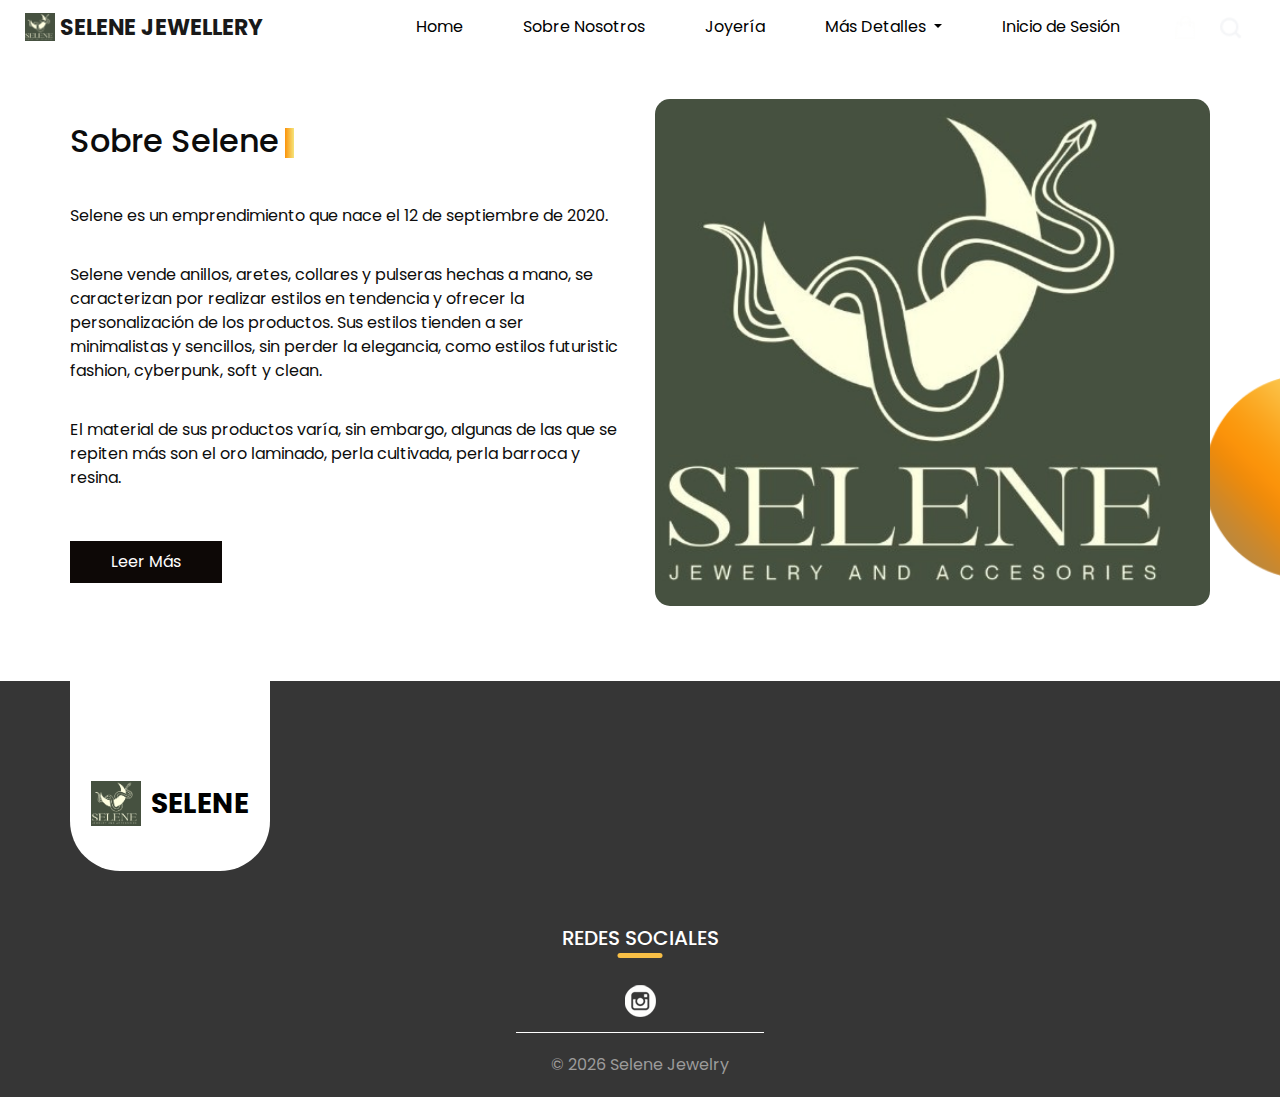
==== about.html @ a982ed13 "Cambios a Pagina Web" ====
<!DOCTYPE html>
<html>

<head>
  <!-- Basic -->
  <meta charset="utf-8" />
  <meta http-equiv="X-UA-Compatible" content="IE=edge" />
  <!-- Mobile Metas -->
  <meta name="viewport" content="width=device-width, initial-scale=1, shrink-to-fit=no" />
  <!-- Site Metas -->
  <meta name="keywords" content="" />
  <meta name="description" content="" />
  <meta name="author" content="" />

  <title>Selene Jewellery</title>

  <!-- slider stylesheet -->
  <link rel="stylesheet" type="text/css"
    href="https://cdnjs.cloudflare.com/ajax/libs/OwlCarousel2/2.1.3/assets/owl.carousel.min.css" />

  <!-- bootstrap core css -->
  <link rel="stylesheet" type="text/css" href="css/bootstrap.css" />

  <!-- fonts style -->
  <link href="https://fonts.googleapis.com/css?family=Baloo+Chettan|Poppins:400,600,700&display=swap" rel="stylesheet">
  <!-- Custom styles for this template -->
  <link href="css/style.css" rel="stylesheet" />
  <!-- responsive style -->
  <link href="css/responsive.css" rel="stylesheet" />
</head>

<body class="sub_page">

  <div class="hero_area">
    <!-- header section strats -->
    <header class="header_section">
      <div class="container-fluid">
        <nav class="navbar navbar-expand-lg custom_nav-container ">
          <a class="navbar-brand" href="index.html">
            <img src="images/selene-logo.png" alt="">
            <span>
              Selene Jewellery
            </span>
          </a>
          <button class="navbar-toggler" type="button" data-toggle="collapse" data-target="#navbarSupportedContent"
            aria-controls="navbarSupportedContent" aria-expanded="false" aria-label="Toggle navigation">
            <span class="navbar-toggler-icon"></span>
          </button>

          <div class="collapse navbar-collapse" id="navbarSupportedContent">
            <div class="d-flex ml-auto flex-column flex-lg-row align-items-center">
              <ul class="navbar-nav  ">
                <li class="nav-item active">
                  <a class="nav-link" href="index.html">Home <span class="sr-only">(current)</span></a>
                </li>
                <li class="nav-item">
                  <a class="nav-link" href="about.html"> Sobre Nosotros</a>
                </li>
                <li class="nav-item">
                  <a class="nav-link" href="jewellery.html">Joyería </a>
                </li>
                <!-- <li class="nav-item">
            <a class="nav-link" href="contact.html">Contáctanos</a>
          </li> -->
                <li class="nav-item dropdown">
                  <a href="#" class="nav-link dropdown-toggle" id="navbarDropdown" role="button" data-toggle="dropdown"
                    aria-haspopup="true" aria-expanded="false">
                    Más Detalles
                  </a>
                  <div class="dropdown-menu" aria-labelledby="navbarDropdown">
                    <a class="dropdown-item" href="contact.html">Contáctanos</a>
                    <a class="dropdown-item" href="creators.html">Creadores</a>
                  </div>
                </li>
                <li class="nav-item">
                  <a class="nav-link" href="#">Inicio de Sesión</a>
                </li>
              </ul>

            </div>
            <div class="quote_btn-container ">
              <a href="">
                <img src="images/cart.png" alt="">
                <div class="cart_number">
                  0
                </div>
              </a>
              <form class="form-inline">
                <button class="btn  my-2 my-sm-0 nav_search-btn" type="submit"></button>
              </form>
            </div>
          </div>
        </nav>
      </div>
    </header>
    <!-- end header section -->
  </div>



  <!-- about section -->

  <section class="about_section layout_padding2-top layout_padding-bottom">
    <div class="design-box">
      <img src="images/design-2.png" alt="">
    </div>
    <div class="container">
      <div class="row">
        <div class="col-md-6">
          <div class="detail-box">
            <div class="heading_container">
              <h2>
                Sobre Selene
              </h2>
            </div>
            <p>
              Selene es un emprendimiento que nace el 12 de septiembre de 2020.
            </p>
            <p>
              Selene vende anillos, aretes, collares y pulseras hechas a mano, se caracterizan por realizar estilos en
              tendencia y ofrecer la personalización de los productos. Sus estilos tienden a ser minimalistas y
              sencillos, sin perder la elegancia, como estilos futuristic fashion, cyberpunk, soft y clean.
            </p>
            <p>El material de sus productos varía, sin embargo, algunas de las que se repiten más son el oro laminado,
              perla cultivada, perla barroca y resina.</p>
            <div>
              <a href="">
                Leer Más
              </a>
            </div>
          </div>
        </div>
        <div class="col-md-6">
          <div class="img-box">
            <img src="images/selene-logo.png" alt="" style="border-radius: 15px;">
          </div>
        </div>
      </div>
    </div>
  </section>

  <!-- end about section -->


  <!-- info section -->
  <section class="info_section ">
    <div class="container">
      <div class="info_container">
        <div class="row">
          <div class="col-md-3">
            <div class="info_logo">
              <a href="">
                <img src="images/selene-logo.png" alt="">
                <span>
                  Selene
                </span>
              </a>
            </div>
          </div>
        </div>

        <div class="info_social">
          <div class="d-flex justify-content-center">
            <h5 class="info_heading">
              Redes Sociales
            </h5>
          </div>
          <div class="social_box">
            <a href="https://www.instagram.com/selenejewelrysv/">
              <img src="images/insta.png" alt="">
            </a>
          </div>
        </div>
      </div>
    </div>
  </section>

  <!-- end info_section -->

  <!-- footer section -->
  <section class="container-fluid footer_section">
    <p>
      &copy; <span id="displayYear"></span> Selene Jewelry
    </p>
  </section>
  <!-- footer section -->

  <script type="text/javascript" src="js/jquery-3.4.1.min.js"></script>
  <script type="text/javascript" src="js/bootstrap.js"></script>
  <script type="text/javascript" src="js/custom.js"></script>

</body>

</html>
---- css/style.css ----
body {
  font-family: "Poppins", sans-serif;
  color: #0c0c0c;
  background-color: #ffffff;
}

.layout_padding {
  padding: 75px 0;
}

.layout_padding2 {
  padding: 45px 0;
}

.layout_padding2-top {
  padding-top: 45px;
}

.layout_padding2-bottom {
  padding-bottom: 45px;
}

.layout_padding-top {
  padding-top: 75px;
}

.layout_padding-bottom {
  padding-bottom: 75px;
}

.heading_container {
  display: -webkit-box;
  display: -ms-flexbox;
  display: flex;
}

.heading_container h2 {
  position: relative;
}

.heading_container h2::before {
  content: "";
  position: absolute;
  width: 9px;
  height: 30px;
  top: 14%;
  right: -15px;
  background: -webkit-gradient(linear, left top, right top, from(#fb930a), to(#f5e47b));
  background: linear-gradient(to right, #fb930a, #f5e47b);
}

.heading_container p {
  font-size: 25px;
  text-align: justify;
}

/*header section*/
.hero_area {
  height: 100vh;
  position: relative;
  /* background-image: url(../images/hero-bg.png); */
  background-size: cover;
  background-position: bottom right;
  background-repeat: no-repeat;
}

.sub_page .hero_area {
  height: auto;
  background-position: top right;
}

.hero_area.sub_pages {
  height: auto;
}

.header_section .container-fluid {
  padding-right: 25px;
  padding-left: 25px;
}

.header_section .nav_container {
  margin: 0 auto;
}

.custom_nav-container.navbar-expand-lg .navbar-nav .nav-link {
  padding: 10px 30px;
  color: black;
  text-align: center;
}

a,
a:hover,
a:focus {
  text-decoration: none;
}

a:hover,
a:focus {
  color: initial;
}

.btn,
.btn:focus {
  outline: none !important;
  -webkit-box-shadow: none;
  box-shadow: none;
}

.custom_nav-container .nav_search-btn {
  background-image: url(../images/search-icon.png);
  background-size: 22px;
  background-repeat: no-repeat;
  background-position-y: 7px;
  width: 35px;
  height: 35px;
  padding: 0;
  border: none;
}

.navbar-brand {
  display: -webkit-box;
  display: -ms-flexbox;
  display: flex;
  -webkit-box-align: center;
  -ms-flex-align: center;
  align-items: center;
}

.navbar-brand img {
  width: 30px;
  margin-right: 5px;
}

.navbar-brand span {
  font-size: 22px;
  font-weight: 700;
  color: #191919;
  text-transform: uppercase;
}

.custom_nav-container {
  z-index: 99999;
  padding: 5px 0;
}

.custom_nav-container .navbar-toggler {
  outline: none;
}

.custom_nav-container .navbar-toggler .navbar-toggler-icon {
  background-image: url(../images/menu.png);
  background-size: 45px;
}

.quote_btn-container {
  display: -webkit-box;
  display: -ms-flexbox;
  display: flex;
  -webkit-box-align: center;
  -ms-flex-align: center;
  align-items: center;
}

.quote_btn-container a {
  color: #000000;
  position: relative;
}

.quote_btn-container a .cart_number {
  position: absolute;
  top: 68%;
  left: 50%;
  -webkit-transform: translate(-50%, -50%);
  transform: translate(-50%, -50%);
  color: #ffffff;
  font-size: 12px;
}

.quote_btn-container a img {
  width: 20px;
  margin: 0 25px;
}

/*end header section*/
/* slider section */
.slider_section {
  height: calc(100% - 70px);
  display: -webkit-box;
  display: -ms-flexbox;
  display: flex;
  -webkit-box-align: center;
  -ms-flex-align: center;
  align-items: center;
  position: relative;
}

.slider_section .row {
  -webkit-box-align: center;
  -ms-flex-align: center;
  align-items: center;
}

.slider_section .design-box {
  position: absolute;
  bottom: 0;
  -webkit-transform: translateY(-50%);
  transform: translateY(-50%);
  left: 0;
  width: 75px;
}

.slider_section .design-box img {
  width: 100%;
}

.slider_section .slider_number-container {
  position: absolute;
  top: 45%;
  -webkit-transform: translateY(-50%);
  transform: translateY(-50%);
  right: 4%;
  text-align: center;
  opacity: .6;
}

.slider_section .slider_number-container hr {
  width: 1px;
  height: 50px;
  border: none;
  background-color: #ffffff;
}

.slider_section .slider_number-container .number-box {
  display: -webkit-box;
  display: -ms-flexbox;
  display: flex;
  -webkit-box-orient: vertical;
  -webkit-box-direction: normal;
  -ms-flex-direction: column;
  flex-direction: column;
  -webkit-box-pack: center;
  -ms-flex-pack: center;
  justify-content: center;
  -webkit-box-align: center;
  -ms-flex-align: center;
  align-items: center;
  color: #ffffff;
  text-transform: uppercase;
}

.slider_section .detail_box h2 {
  margin-bottom: 0;
  display: -webkit-box;
  display: -ms-flexbox;
  display: flex;
  -webkit-box-align: center;
  -ms-flex-align: center;
  align-items: center;
}

.slider_section .detail_box h2 span {
  margin-right: 10px;
}

.slider_section .detail_box h2 hr {
  margin: 0;
  border: none;
  width: 55px;
  height: 1px;
  background-color: #000000;
}

.slider_section .detail_box h1 {
  font-weight: bold;
  text-transform: uppercase;
  font-size: 5rem;
  margin-bottom: 30px;
}

.slider_section .detail_box a {
  display: inline-block;
  padding: 8px 40px;
  background-color: #0d0806;
  border: 1px solid #0d0806;
  color: #ffffff;
  border-radius: 0;
  margin: 35px 0;
}

.slider_section .detail_box a:hover {
  background-color: transparent;
  color: #0d0806;
}

.slider_section .img-box img {
  width: 100%;
}

.slider_section .carousel-indicators {
  padding: 0;
  margin: 0;
  right: initial;
  bottom: 22%;
  left: 17%;
}

.slider_section .carousel-indicators li {
  text-indent: 0;
  width: auto;
  height: auto;
  opacity: 1;
  background-color: transparent;
  border: none;
  color: #c0c0c0;
  font-size: 24px;
  display: none;
}

.slider_section .carousel-indicators li.active {
  display: block;
}

.item_section .item_container {
  display: -webkit-box;
  display: -ms-flexbox;
  display: flex;
  -webkit-box-pack: center;
  -ms-flex-pack: center;
  justify-content: center;
  -ms-flex-wrap: wrap;
  flex-wrap: wrap;
}

.item_section .item_container .box {
  width: 300px;
  display: -webkit-box;
  display: -ms-flexbox;
  display: flex;
  -webkit-box-orient: vertical;
  -webkit-box-direction: normal;
  -ms-flex-direction: column;
  flex-direction: column;
  -webkit-box-pack: justify;
  -ms-flex-pack: justify;
  justify-content: space-between;
  margin: 30px 10px;
  padding: 15px;
  -webkit-box-shadow: 0px 0px 2px 0.5px rgba(0, 0, 0, 0.15);
  box-shadow: 0px 0px 2px 0.5px rgba(0, 0, 0, 0.15);
}

.item_section .item_container .box .img-box {
  width: 100%;
  display: -webkit-box;
  display: -ms-flexbox;
  display: flex;
  -webkit-box-pack: center;
  -ms-flex-pack: center;
  justify-content: center;
}

.item_section .item_container .box .img-box img {
  width: 125px;
}

.item_section .item_container .box h6 {
  color: #fbb534;
  text-transform: uppercase;
}

.item_section .item_container .box h5 {
  text-transform: uppercase;
}

.item_section .item_container .box:hover {
  -webkit-box-shadow: 0px 0px 25px 1px rgba(0, 0, 0, 0.1);
  box-shadow: 0px 0px 25px 1px rgba(0, 0, 0, 0.1);
}

.about_section {
  position: relative;
}

.about_section .design-box {
  position: absolute;
  bottom: 0;
  -webkit-transform: translateY(-50%);
  transform: translateY(-50%);
  right: 0;
  width: 75px;
}

.about_section .design-box img {
  width: 100%;
}

.about_section .row {
  -webkit-box-align: center;
  -ms-flex-align: center;
  align-items: center;
}

.about_section .detail-box p {
  margin-top: 35px;
}

.about_section .detail-box a {
  display: inline-block;
  padding: 8px 40px;
  background-color: #0d0806;
  border: 1px solid #0d0806;
  color: #ffffff;
  border-radius: 0;
  margin-top: 35px;
}

.about_section .detail-box a:hover {
  background-color: transparent;
  color: #0d0806;
}

.about_section .img-box img {
  width: 100%;
}

.price_section {
  background-color: #f8f8f8;
}

.price_section .price_container {
  display: -webkit-box;
  display: -ms-flexbox;
  display: flex;
  -webkit-box-pack: center;
  -ms-flex-pack: center;
  justify-content: center;
  padding: 40px 0;
  -ms-flex-wrap: wrap;
  flex-wrap: wrap;
}

.price_section .price_container .box {
  min-width: 300px;
  max-width: 360px;
  height: 550px;
  display: -webkit-box;
  display: -ms-flexbox;
  display: flex;
  -webkit-box-orient: vertical;
  -webkit-box-direction: normal;
  -ms-flex-direction: column;
  flex-direction: column;
  -webkit-box-align: center;
  -ms-flex-align: center;
  align-items: center;
  -webkit-box-pack: justify;
  -ms-flex-pack: justify;
  justify-content: space-between;
  margin: 35px 10px;
  padding: 45px 0 25px 0;
  text-align: center;
  background-color: #ffffff;
  -webkit-box-shadow: 0px 0px 6px 0 rgba(0, 0, 0, 0.05);
  box-shadow: 0px 0px 6px 0 rgba(0, 0, 0, 0.05);
  -webkit-box-flex: 1;
  -ms-flex-positive: 1;
  flex-grow: 1;
}

.price_section .price_container .box .img-box {
  width: 100%;
  display: -webkit-box;
  display: -ms-flexbox;
  display: flex;
  -webkit-box-pack: center;
  -ms-flex-pack: center;
  justify-content: center;
}

.price_section .price_container .box .img-box img {
  width: 150px;
}

.price_section .price_container .box h6 {
  font-weight: bold;
  font-size: 18px;
}

.price_section .price_container .box .detail-box h5 {
  text-transform: uppercase;
  font-weight: bold;
  font-size: 22px;
}

.price_section .price_container .box .detail-box h5 span {
  color: #fbb534;
}

.price_section .price_container .box .detail-box a {
  display: inline-block;
  padding: 5px 15px;
  border: 1px solid #000000;
  font-weight: bold;
  color: #000000;
  margin-top: 15px;
}

.price_section .price_container .box:hover a {
  border-color: #fbb534;
  color: #fbb534;
}

.price_section .price_btn {
  display: inline-block;
  padding: 8px 40px;
  background-color: #0d0806;
  border: 1px solid #0d0806;
  color: #ffffff;
  border-radius: 0;
}

.price_section .price_btn:hover {
  background-color: transparent;
  color: #0d0806;
}

.ring_section {
  text-align: center;
  position: relative;
}

.ring_section .row {
  -webkit-box-align: center;
  -ms-flex-align: center;
  align-items: center;
}

.ring_section .container {
  -webkit-box-shadow: 0px 0px 56px 1px rgba(0, 0, 0, 0.08);
  box-shadow: 0px 0px 56px 1px rgba(0, 0, 0, 0.08);
}

.ring_section .design-box {
  position: absolute;
  bottom: 0;
  -webkit-transform: translateY(-50%);
  transform: translateY(-50%);
  left: 0;
  width: 75px;
}

.ring_section .design-box img {
  width: 100%;
}

.ring_section .ring_container .detail-box h4 {
  text-transform: uppercase;
  color: #fbb534;
}

.ring_section .ring_container .detail-box a {
  display: inline-block;
  padding: 5px 15px;
  border: 1px solid #000000;
  font-weight: bold;
  color: #000000;
  margin-top: 15px;
}

.ring_section .ring_container .img-box img {
  width: 100%;
}

.client_section .heading_container {
  -webkit-box-pack: center;
  -ms-flex-pack: center;
  justify-content: center;
}

.client_section .secondary_heading {
  text-align: center;
}

.client_section .client_container {
  display: -webkit-box;
  display: -ms-flexbox;
  display: flex;
  -webkit-box-align: center;
  -ms-flex-align: center;
  align-items: center;
  border: 1px solid #fbb534;
  padding: 25px;
  width: 85%;
  margin: 75px auto;
}

.client_section .client_container .client-id {
  display: -webkit-box;
  display: -ms-flexbox;
  display: flex;
  -webkit-box-align: center;
  -ms-flex-align: center;
  align-items: center;
  width: 45%;
}

.client_section .client_container .client-id .img-box {
  margin-right: 25px;
}

.client_section .client_container .client-id .img-box img {
  width: 100%;
}

.client_section .client_container .client-id h5 {
  font-weight: bold;
}

.client_section .client_container .client-id h6 {
  color: #f6d768;
}

.client_section .client_container .detail-box {
  width: 55%;
}

.client_section .client_container .detail-box p {
  margin: 0;
}

.client_section .carousel-control-prev,
.client_section .carousel-control-next {
  opacity: 1;
}

.client_section .carousel-control-prev {
  -webkit-box-pack: start;
  -ms-flex-pack: start;
  justify-content: flex-start;
}

.client_section .carousel-control-next {
  -webkit-box-pack: end;
  -ms-flex-pack: end;
  justify-content: flex-end;
}

.client_section .carousel-control-prev-icon,
.client_section .carousel-control-next-icon {
  width: 30px;
  height: 30px;
  background-size: 25px;
}

.client_section .carousel-control-prev-icon {
  background-image: url(../images/prev-black.png);
}

.client_section .carousel-control-prev-icon:hover {
  background-image: url(../images/prev.png);
}

.client_section .carousel-control-next-icon {
  background-image: url(../images/next-black.png);
}

.client_section .carousel-control-next-icon:hover {
  background-image: url(../images/next.png);
}

.contact_section {
  position: relative;
}

.contact_section .design-box {
  position: absolute;
  bottom: 50%;
  -webkit-transform: translateY(50%);
  transform: translateY(50%);
  right: 0;
  width: 75px;
}

.contact_section .design-box img {
  width: 100%;
}

.contact_section h2 {
  margin-bottom: 65px;
}

.contact_section form {
  padding-right: 35px;
}

.contact_section input {
  width: 100%;
  border: none;
  height: 50px;
  margin-bottom: 25px;
  padding-left: 25px;
  background-color: transparent;
  outline: none;
  color: #101010;
  -webkit-box-shadow: 0px 2px 5px 0px rgba(0, 0, 0, 0.16);
  box-shadow: 0px 2px 5px 0px rgba(0, 0, 0, 0.16);
}

.contact_section textarea {
  width: 100%;
  border: none;
  height: 150px;
  margin-bottom: 25px;
  padding-left: 25px;
  background-color: transparent;
  outline: none;
  color: #101010;
  -webkit-box-shadow: 0px 2px 5px 0px rgba(0, 0, 0, 0.16);
  box-shadow: 0px 2px 5px 0px rgba(0, 0, 0, 0.16);
}

.contact_section input::-webkit-input-placeholder {
  color: #131313;
}

.contact_section input:-ms-input-placeholder {
  color: #131313;
}

.contact_section input::-ms-input-placeholder {
  color: #131313;
}

.contact_section input::placeholder {
  color: #131313;
}

.contact_section input::-webkit-input-placeholder {
  color: #131313;
}

.contact_section textarea:-ms-input-placeholder {
  color: #131313;
}

.contact_section textarea::-ms-input-placeholder {
  color: #131313;
}

.contact_section textarea::placeholder {
  color: #131313;
}

.contact_section button {
  padding: 12px 45px;
  outline: none;
  border: none;
  border-radius: 30px;
  color: #fff;
  /* background: -webkit-gradient(linear, left top, left bottom, from(#f5e47b), to(#fb930a));
  background: linear-gradient(to bottom, #f5e47b, #fb930a); */
  background: black;
  background: black;
  margin-top: 35px;
}

.contact_section .map_container {
  height: 100%;
  padding-bottom: 110px;
}

.contact_section .map_container .map-responsive {
  height: 100%;
}

.info_section {
  background-color: #363636;
  color: #ffffff;
}

.info_section .info_container .info_logo {
  display: -webkit-box;
  display: -ms-flexbox;
  display: flex;
  -webkit-box-pack: center;
  -ms-flex-pack: center;
  justify-content: center;
  padding: 100px 10px 45px 10px;
  background-color: #ffffff;
  width: 200px;
  border-radius: 0 0 50px 50px;
}

.info_section .info_container .info_logo a {
  display: -webkit-box;
  display: -ms-flexbox;
  display: flex;
  -webkit-box-align: center;
  -ms-flex-align: center;
  align-items: center;
}

.info_section .info_container .info_logo a img {
  width: 50px;
  margin-right: 10px;
}

.info_section .info_container .info_logo a span {
  text-transform: uppercase;
  color: #000000;
  font-size: 28px;
  font-weight: bold;
}

.info_section .info_container .info_contact {
  padding: 115px 10px 45px 10px;
}

.info_section .info_container .info_contact a {
  color: #ffffff;
}

.info_section .info_container .info_contact a img {
  margin-right: 10px;
}

.info_section .info_heading {
  text-transform: uppercase;
  margin: 20px 0;
  position: relative;
}

.info_section .info_heading::before {
  content: "";
  width: 45px;
  height: 5px;
  position: absolute;
  bottom: -8px;
  left: 50%;
  -webkit-transform: translateX(-50%);
  transform: translateX(-50%);
  border-radius: 5px;
  background-color: #f8bf46;
}

.info_section .info_form form {
  display: -webkit-box;
  display: -ms-flexbox;
  display: flex;
  -webkit-box-orient: vertical;
  -webkit-box-direction: normal;
  -ms-flex-direction: column;
  flex-direction: column;
  -webkit-box-align: center;
  -ms-flex-align: center;
  align-items: center;
}

.info_section .info_form form .email_box {
  display: -webkit-box;
  display: -ms-flexbox;
  display: flex;
  -webkit-box-orient: vertical;
  -webkit-box-direction: normal;
  -ms-flex-direction: column;
  flex-direction: column;
}

.info_section .info_form form label {
  color: #5a5959;
}

.info_section .info_form form input {
  width: 500px;
  border: none;
  background-color: #ffffff;
  outline: none;
  padding: 5px;
}

.info_section .info_form form button {
  padding: 8px 65px;
  outline: none;
  border: none;
  border-radius: 30px;
  color: #fff;
  background: -webkit-gradient(linear, left top, left bottom, from(#f5e47b), to(#fb930a));
  background: linear-gradient(to bottom, #f5e47b, #fb930a);
  margin-top: 35px;
  text-transform: uppercase;
}

.info_section .info_social {
  padding-top: 35px;
  display: -webkit-box;
  display: -ms-flexbox;
  display: flex;
  -webkit-box-orient: vertical;
  -webkit-box-direction: normal;
  -ms-flex-direction: column;
  flex-direction: column;
  -webkit-box-align: center;
  -ms-flex-align: center;
  align-items: center;
}

.info_section .info_social .social_box {
  display: -webkit-box;
  display: -ms-flexbox;
  display: flex;
  margin: 15px auto;
  -webkit-box-align: center;
  -ms-flex-align: center;
  align-items: center;
}

.info_section .info_social .social_box img {
  min-width: 10px;
  margin: 0 10px;
}

/* footer section*/
.footer_section {
  background-color: #363636;
  display: -webkit-box;
  display: -ms-flexbox;
  display: flex;
  -webkit-box-pack: center;
  -ms-flex-pack: center;
  justify-content: center;
  position: relative;
}

.footer_section p {
  border-top: 1px solid #ffffff;
  color: #9c9b9b;
  margin: 0;
  text-align: center;
  padding: 20px 35px;
  margin: 0;
}

.footer_section a {
  color: #9c9b9b;
}

/*# sourceMappingURL=style.css.map */


/* Custom container similar to container-fluid */
.custom-container {
  width: 100%;
  padding-right: 15px;
  padding-left: 15px;
  margin-right: auto;
  margin-left: auto;
}

/* Custom row similar to row */
.custom-row::after {
  content: "";
  clear: both;
  display: table;
}

/* Custom columns similar to col-1 to col-12 */
.custom-col-1 {
  width: 8.33333333%;
  float: left;
}

.custom-col-2 {
  width: 16.66666667%;
  float: left;
}

.custom-col-3 {
  width: 25%;
  float: left;
}

.custom-col-4 {
  width: 33.33333333%;
  float: left;
}

.custom-col-5 {
  width: 41.66666667%;
  float: left;
}

.custom-col-6 {
  width: 50%;
  float: left;
}

.custom-col-7 {
  width: 58.33333333%;
  float: left;
}

.custom-col-8 {
  width: 66.66666667%;
  float: left;
}

.custom-col-9 {
  width: 75%;
  float: left;
}

.custom-col-10 {
  width: 83.33333333%;
  float: left;
}

.custom-col-11 {
  width: 91.66666667%;
  float: left;
}

.custom-col-12 {
  width: 100%;
  float: left;
}

.creators-card {
  background-color: #384032;
  width: 75%;
  height: auto;
  border-radius: 15px;
}

.creators-card p {
  color: #F2F0D8;
  font-size: 20px;
}
---- css/responsive.css ----
@media (max-width: 1120px) {}

@media (max-width: 992px) {

  .custom_nav-container.navbar-expand-lg .navbar-nav .nav-link {
    color: #000000;
  }

  .quote_btn-container {
    display: none;
  }


  .ring_section .ring_container .detail-box {
    margin-bottom: 45px;
  }

  .price_section .price_container .box {
    height: 450px;
  }
}

@media (max-width: 768px) {
  .hero_area {
    background-position: top left;
    height: auto;
  }

  .slider_section {
    padding: 45px 0;
  }

  .contact_section button {
    margin-bottom: 45px;
    margin-left: auto;
    margin-right: auto;
  }

  .contact_section form {
    padding: 0;
  }

  .client_section .client_container {
    flex-direction: column;
  }

  .client_section .client_container .client-id {
    width: auto;
  }

  .client_section .client_container .detail-box {
    margin-top: 35px;
    width: auto;
  }

  .contact_section .map_container {
    height: 350px;
    padding: 0;
  }

  .info_section .col-md-3 {
    display: flex;
    justify-content: center;
  }

  .info_section .info_container .info_contact {
    padding: 35px 0;
  }

  .info_section .info_form form input {
    width: 100%;
  }

  .ring_section {
    padding-left: 15px;
    padding-right: 15px;
  }
}

@media (max-width: 576px) {
  .slider_section .detail_box {
    text-align: center;
  }

  .slider_section .detail_box h1 {
    font-size: 4rem;
  }

}

@media (max-width: 480px) {

  .client_section .carousel-control-prev,
  .client_section .carousel-control-next {
    display: none;
  }
}

@media (max-width: 420px) {
  .slider_section .detail_box h1 {
    font-size: 3rem;
  }

  .slider_section .detail_box h2 {
    font-size: 1.8rem;
  }

  .heading_container h2::before {
    display: none;
  }
}

@media (max-width: 360px) {}

@media (min-width: 1200px) {
  .container {
    max-width: 1170px;
  }
}
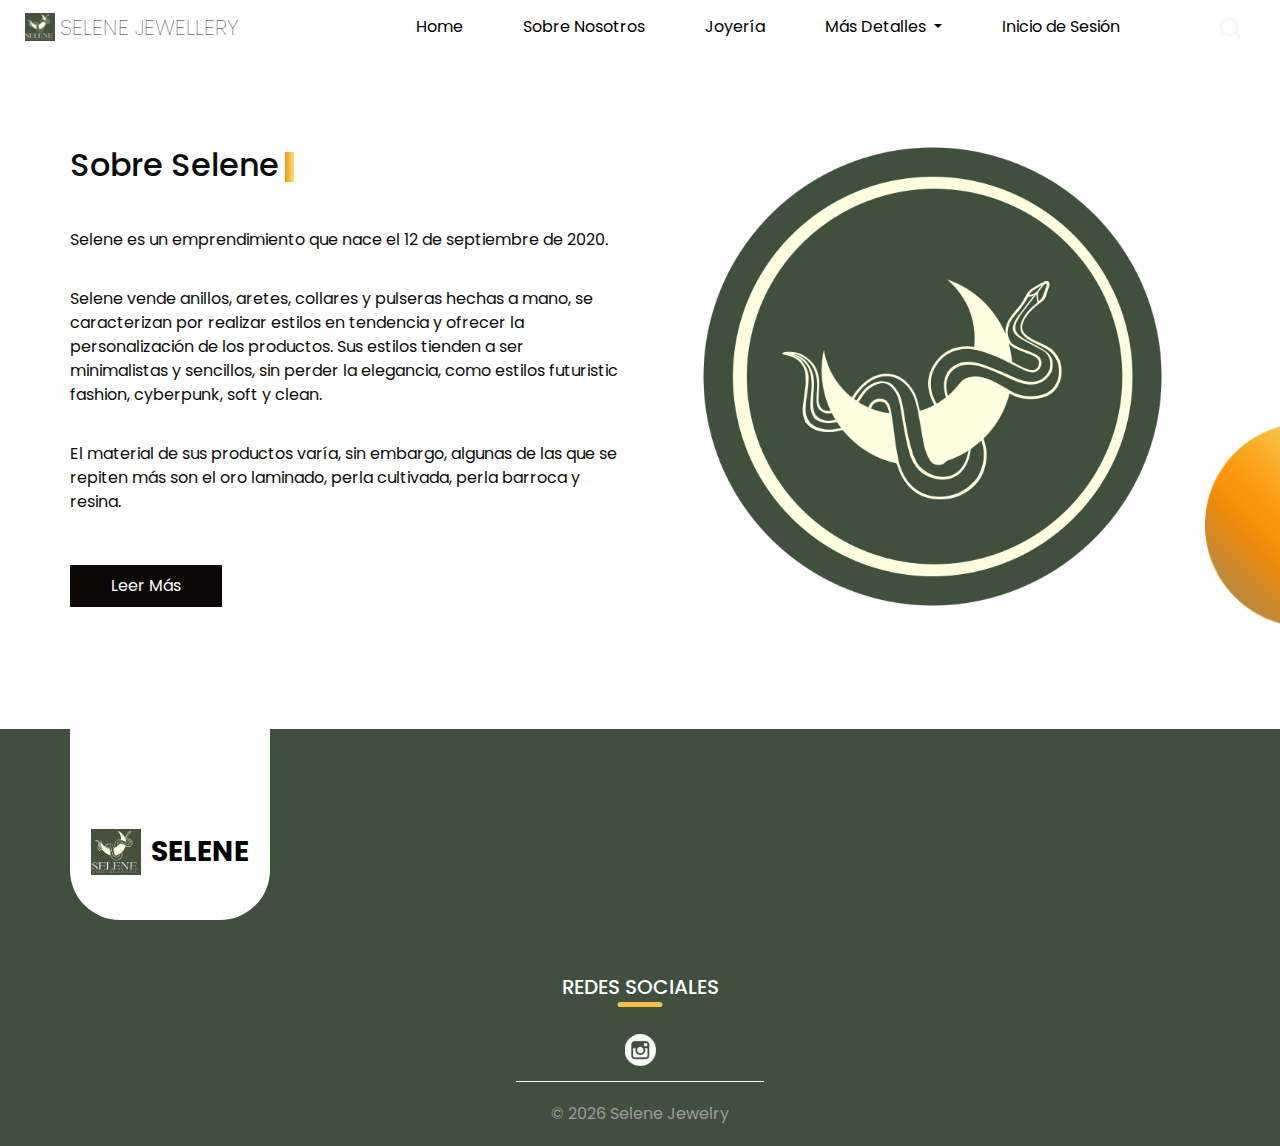
==== commit ce1980cb: "Mejoras en el diseño" ====
--- a/about.html
+++ b/about.html
@@ -132,7 +132,7 @@
         </div>
         <div class="col-md-6">
           <div class="img-box">
-            <img src="images/selene-logo.png" alt="" style="border-radius: 15px;">
+            <img src="images/footer-img.png" alt="" style="border-radius: 15px;">
           </div>
         </div>
       </div>
--- a/css/style.css
+++ b/css/style.css
@@ -133,7 +133,7 @@
 
 .navbar-brand span {
   font-size: 22px;
-  font-weight: 700;
+  font-weight: 50;
   color: #191919;
   text-transform: uppercase;
 }
@@ -774,7 +774,7 @@
 }
 
 .info_section {
-  background-color: #363636;
+  background-color: #3f503d;
   color: #ffffff;
 }
 
@@ -921,7 +921,7 @@
 
 /* footer section*/
 .footer_section {
-  background-color: #363636;
+  background-color: #3f503d;
   display: -webkit-box;
   display: -ms-flexbox;
   display: flex;
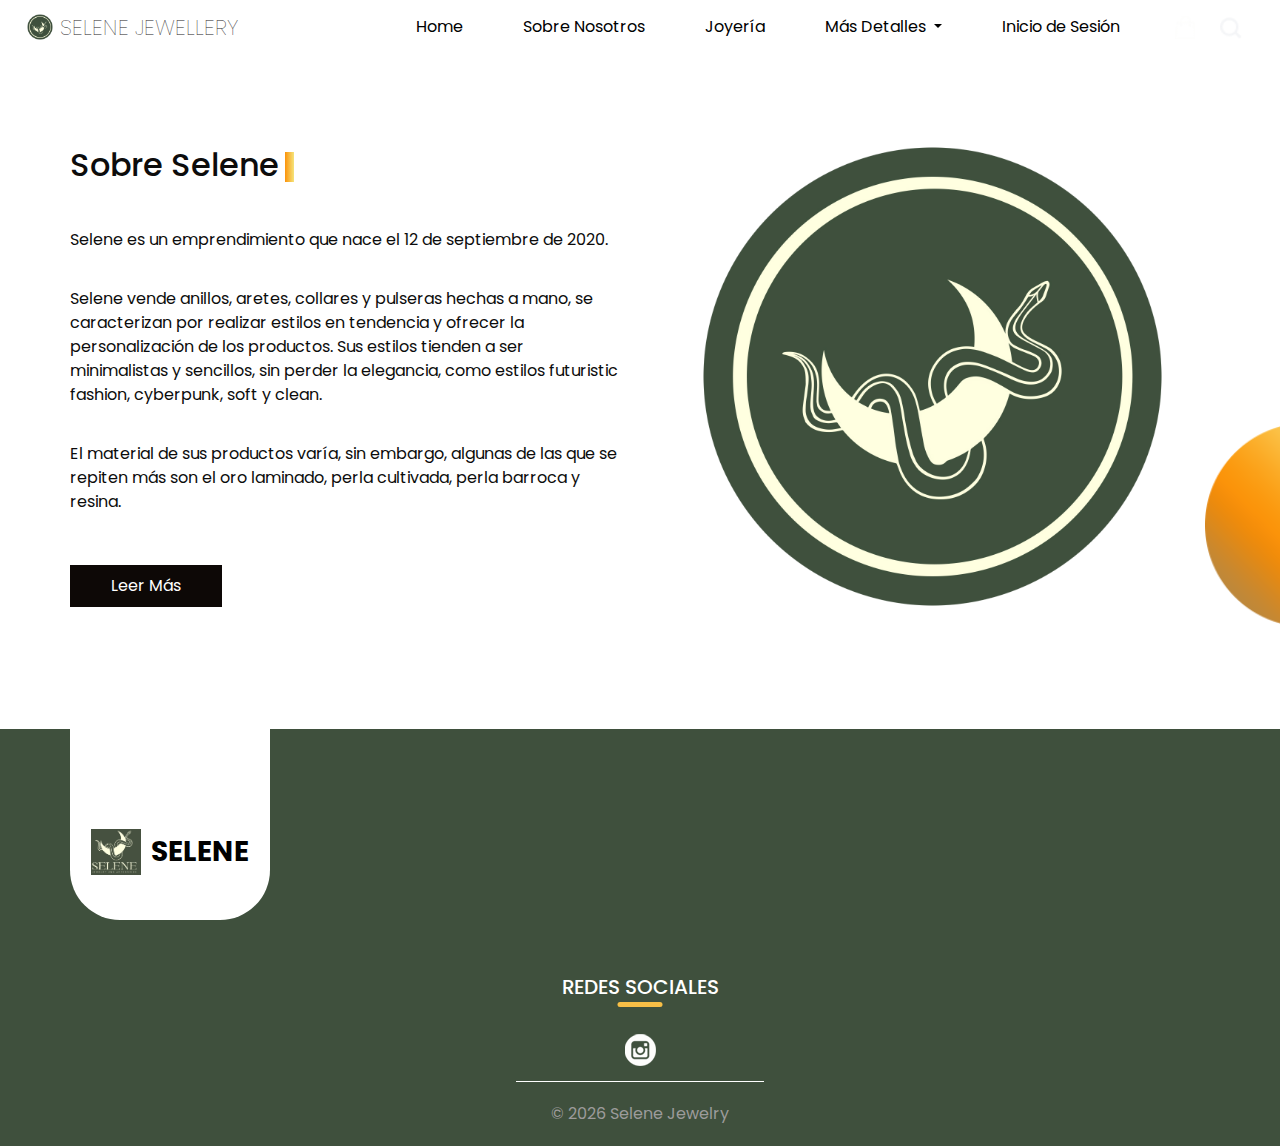
==== commit 97da158e: "Mejoras en el diseño del Navbar" ====
--- a/about.html
+++ b/about.html
@@ -37,7 +37,7 @@
       <div class="container-fluid">
         <nav class="navbar navbar-expand-lg custom_nav-container ">
           <a class="navbar-brand" href="index.html">
-            <img src="images/selene-logo.png" alt="">
+            <img src="images/footer-img.png" alt="">
             <span>
               Selene Jewellery
             </span>
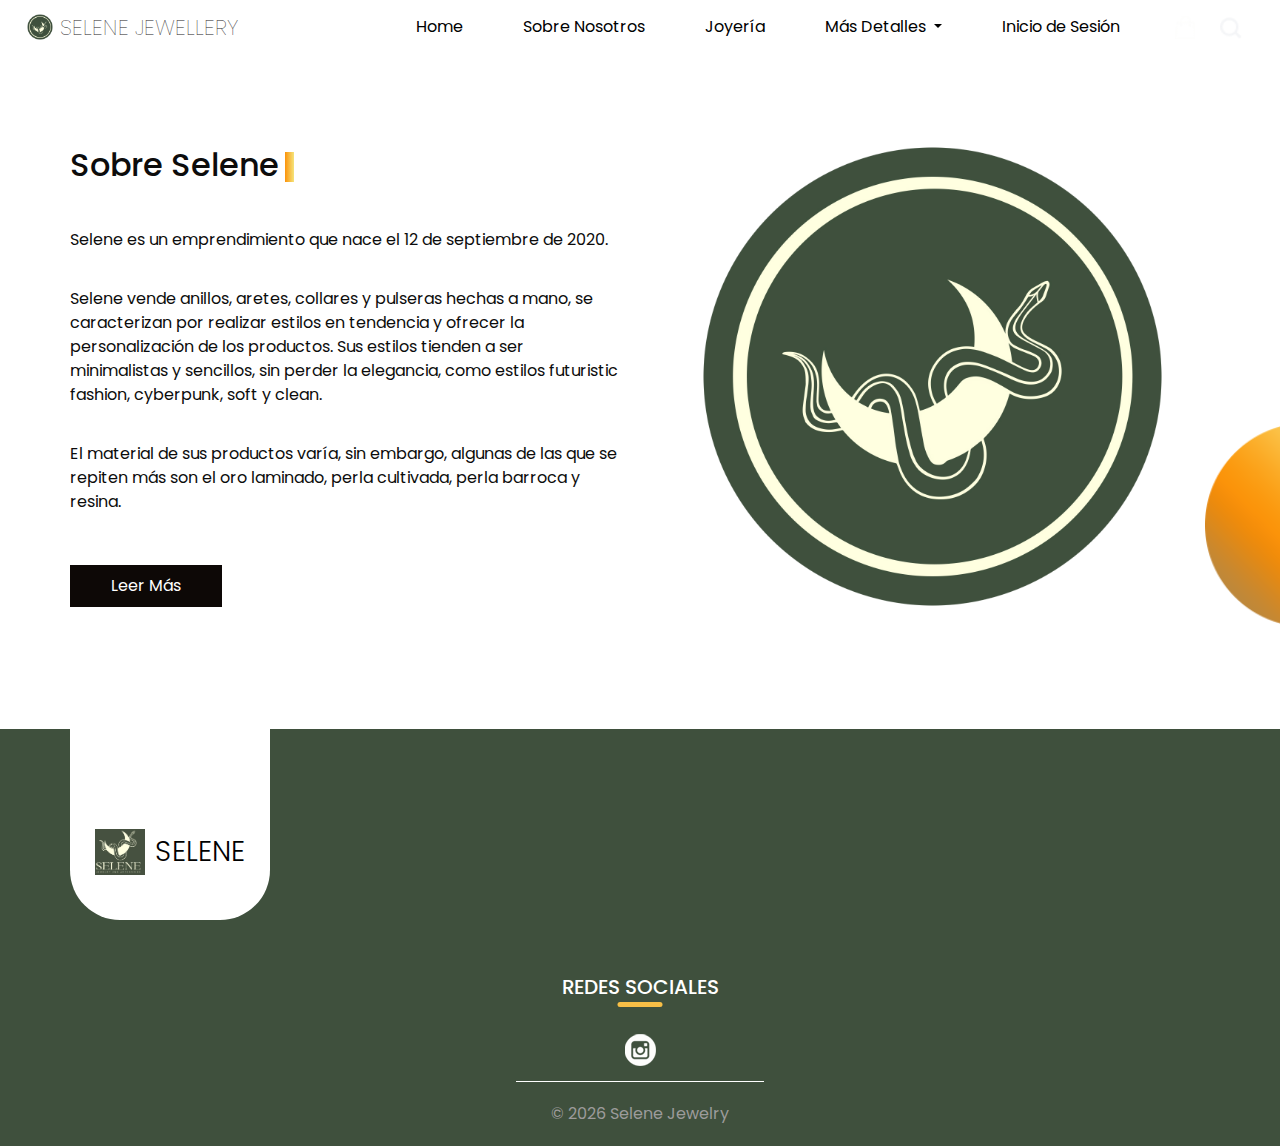
==== commit f60f200d: "Mejoras en el diseño del Navbar" ====
--- a/about.html
+++ b/about.html
@@ -73,7 +73,7 @@
                   </div>
                 </li>
                 <li class="nav-item">
-                  <a class="nav-link" href="#">Inicio de Sesión</a>
+                  <a class="nav-link" href="contact.html">Inicio de Sesión</a>
                 </li>
               </ul>
 
--- a/css/style.css
+++ b/css/style.css
@@ -809,7 +809,7 @@
   text-transform: uppercase;
   color: #000000;
   font-size: 28px;
-  font-weight: bold;
+  font-weight: 350;
 }
 
 .info_section .info_container .info_contact {
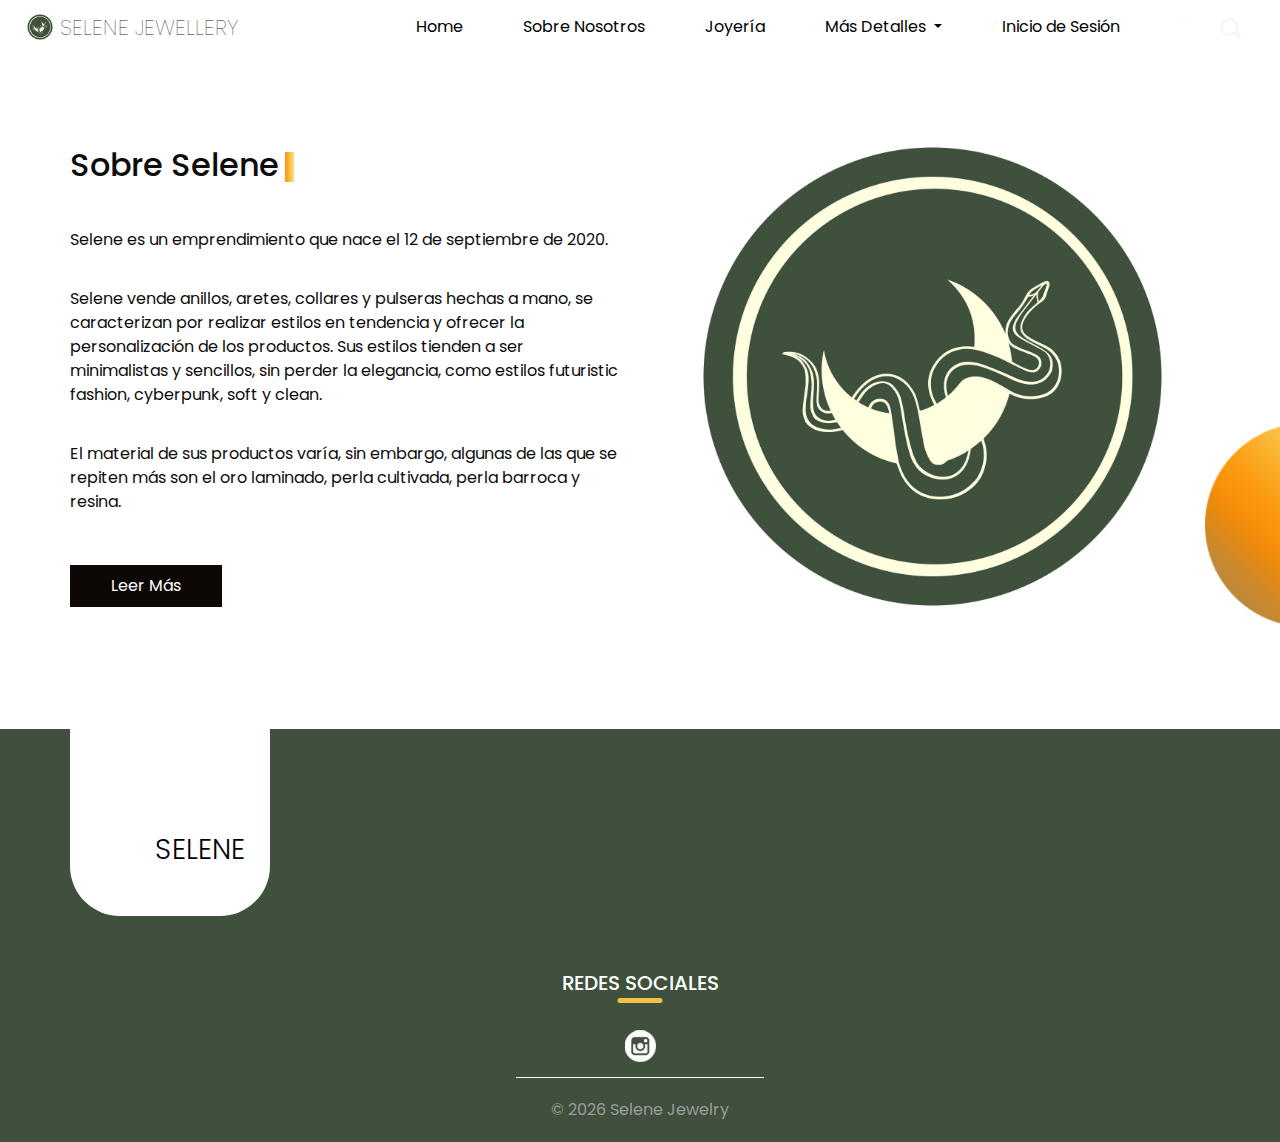
==== commit 33402557: "Mejoras en el diseño del Footer" ====
--- a/about.html
+++ b/about.html
@@ -150,7 +150,7 @@
           <div class="col-md-3">
             <div class="info_logo">
               <a href="">
-                <img src="images/selene-logo.png" alt="">
+                <img src="images/footer-img" alt="">
                 <span>
                   Selene
                 </span>
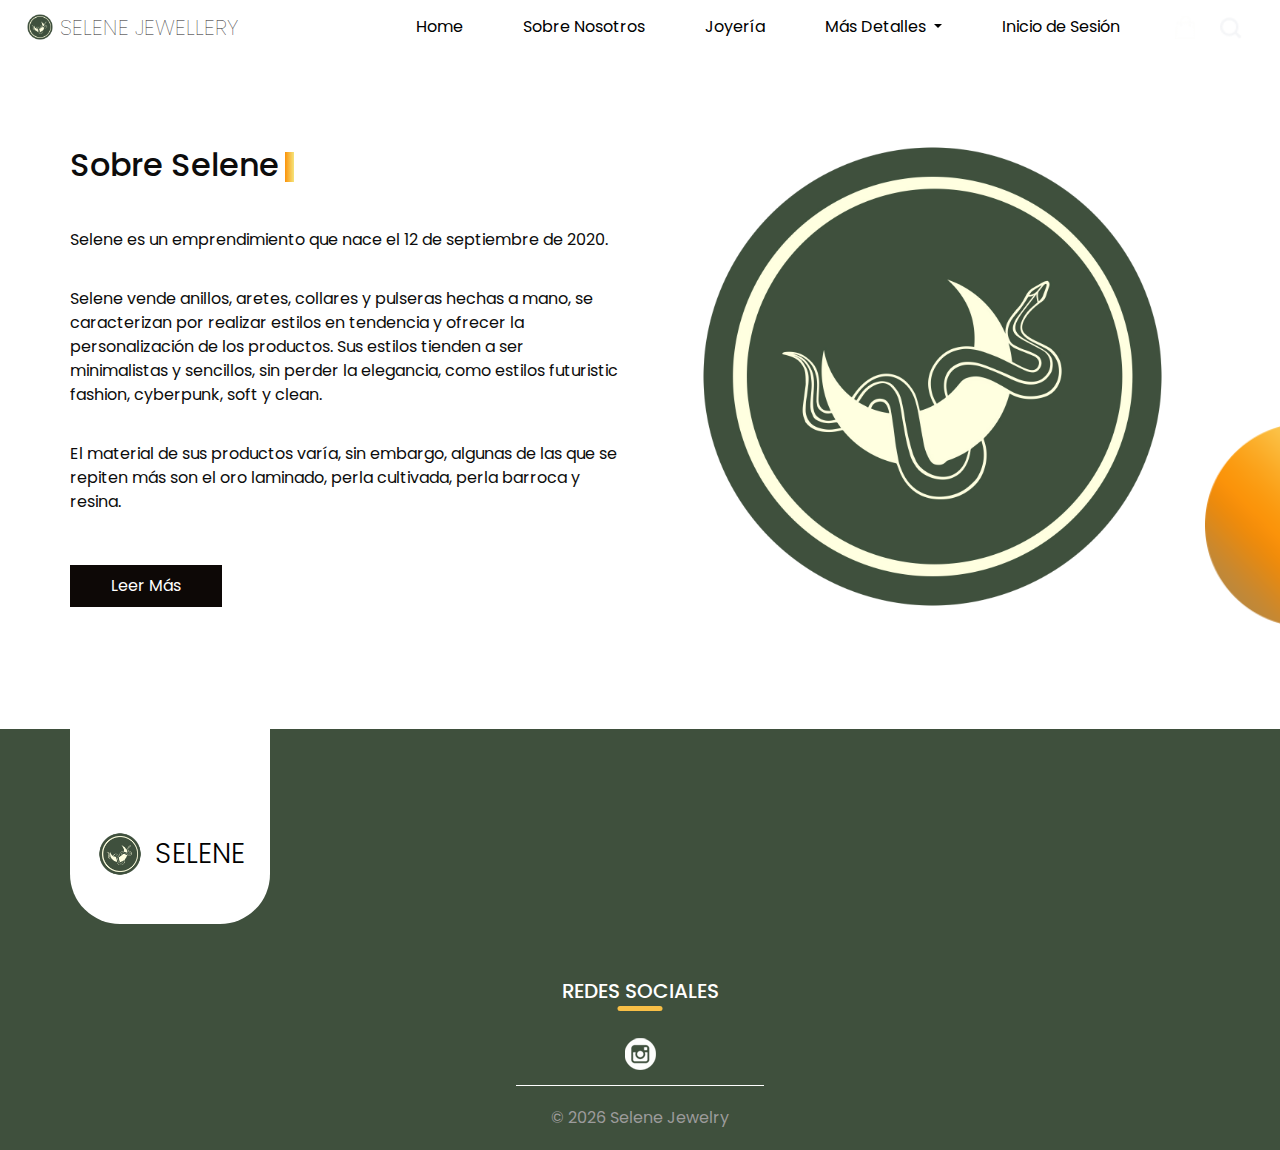
==== commit e121be91: "Mejoras en el diseño del Footer" ====
--- a/about.html
+++ b/about.html
@@ -150,7 +150,7 @@
           <div class="col-md-3">
             <div class="info_logo">
               <a href="">
-                <img src="images/footer-img" alt="">
+                <img src="images/footer-img.png" alt="">
                 <span>
                   Selene
                 </span>
